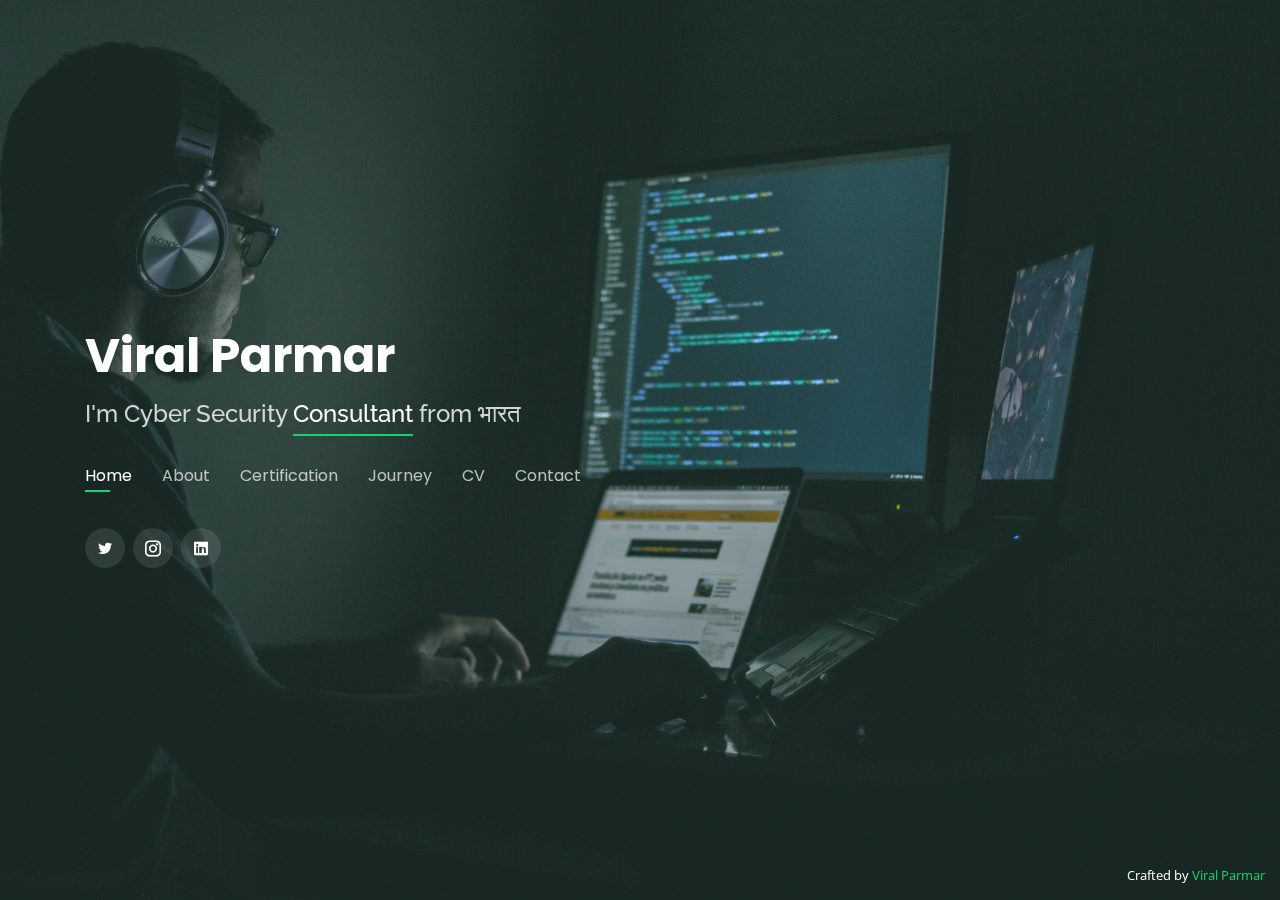
==== index.html @ dac3fad9 "added free services" ====
<!DOCTYPE html>
<html lang="en">

<head>
  <meta charset="utf-8">
  <meta content="width=device-width, initial-scale=1.0" name="viewport">

  <title>Viral Parmar</title>
  <meta content="Viral Parmar Cyber Security Geek" name="description">
  <meta content="ViralParmar" name="keywords">
  <link
    href="https://fonts.googleapis.com/css?family=Open+Sans:300,300i,400,400i,600,600i,700,700i|Raleway:300,300i,400,400i,500,500i,600,600i,700,700i|Poppins:300,300i,400,400i,500,500i,600,600i,700,700i"
    rel="stylesheet">
  <link href="assets/vendor/bootstrap/css/bootstrap.min.css" rel="stylesheet">
  <link href="assets/vendor/icofont/icofont.min.css" rel="stylesheet">
  <link href="assets/vendor/remixicon/remixicon.css" rel="stylesheet">
  <link href="assets/vendor/owl.carousel/assets/owl.carousel.min.css" rel="stylesheet">
  <link href="assets/vendor/boxicons/css/boxicons.min.css" rel="stylesheet">
  <link href="assets/vendor/venobox/venobox.css" rel="stylesheet">
  <link href="assets/css/style.css" rel="stylesheet">

  <!-- =======================================================
  * Template Name: Personal - v2.5.1
  * Template URL: https://bootstrapmade.com/personal-free-resume-bootstrap-template/
  * Author: BootstrapMade.com
  * License: https://bootstrapmade.com/license/
  ======================================================== -->
</head>

<body>

  <!-- ======= Header ======= -->
  <header id="header" class="header-tops">
    <div class="container">

      <h1><a href="index.html">Viral Parmar</a></h1>
      <h2>I'm Cyber Security <span>Consultant</span> from भारत</h2>

      <nav class="nav-menu d-none d-lg-block">
        <ul>
          <li class="active"><a href="#header">Home</a></li>
          <li><a href="#about">About</a></li>
          <li><a href="#cert">Certification</a></li>
          <li><a href="#journey">Journey</a></li>
          <!-- <li><a href="#services">Services</a></li> -->
          <li><a href="https://drive.google.com/file/d/1_HeqAyna2Y3Qlxx91jccvBbydi3Oq5Sw/view?usp=drivesdk" target="_blank">CV</a></li>
          <li><a href="#contact">Contact</a></li>
        </ul>
      </nav><!-- .nav-menu -->

      <div class="social-links">
        <a href="https://twitter.com/vral_parmar" target="_blank" class="twitter"><i class="icofont-twitter"></i></a>
        <a href="https://instagram.com/vral_parmar" target="_blank" class="instagram"><i
            class="icofont-instagram"></i></a>
        <a href="https://www.linkedin.com/in/vral-parmar/" target="_blank" class="linkedin"><i
            class="icofont-linkedin"></i></a>
      </div>

    </div>
  </header><!-- End Header -->

  <!-- ======= About Section ======= -->
  <section id="about" class="about">

    <!-- ======= About Me ======= -->
    <div class="about-me container">

      <div class="section-title">
        <h2>About</h2>
        <p>Learn more about me</p>
      </div>

      <div class="row">
        <div class="col-lg-4" data-aos="fade-right">
          <img src="img/Viral.jpeg" class="img-fluid" alt="Viral Parmar">
        </div>
        <div class="col-lg-8 pt-4 pt-lg-0 content" data-aos="fade-left">
          <h3>Cyber Security Consultant</h3>
          <p class="font-italic">
            Highly motivated CEH professional with 3+ years of experience, exceeding expectations by slashing vulnerabilities by 99% across 10,000+ systems. Deliver high-quality security assessments and actionable recommendations, boasting a 90% success rate in improving system security and efficiency. This relentless pursuit of knowledge extends to bug hunting and security research, where I contribute to a safer digital landscape by uncovering previously unknown weaknesses.
          </p>
          <div class="row">
            <div class="col-lg-6">
              <ul>
                <li><i class="icofont-rounded-right"></i> <strong>City:</strong> Bhavnagar, Gujarat, India</li>
                <li><i class="icofont-rounded-right"></i> <strong>Blog:</strong> <a href="https://Logimp.wordpress.com">LogIMP</a></li>
              </ul>
            </div>
            <div class="col-lg-6">
              <ul>
                <li><i class="icofont-rounded-right"></i> <strong>Degree:</strong> BTech - CSE with Specialized in CyberSecurity</li>
                <li><i class="icofont-rounded-right"></i> <strong>Email:</strong> <a href="mailto:parmarviral93@gmail.com">Parmarviral93@gmail.com</a></li>
              </ul>
            </div>
          </div>
          <p>
           Honed skills through participation in Capture the Flag (CTF) competitions, achieving top 1% ranking on TryHackMe and HackerRank on HackTheBox, demonstrating advanced penetration testing capabilities.
          </p>
        </div>
      </div>

    </div><!-- End About Me -->

    <!-- ======= Skills  ======= -->
    <div class="skills container">

      <div class="section-title">
        <h2>Skills</h2>
      </div>

      <div class="row skills-content">

        <div class="col-lg-6">

          <div class="progress">
            <span class="skill">Vulnerability Assessment<i class="val">100%</i></span>
            <div class="progress-bar-wrap">
              <div class="progress-bar" role="progressbar" aria-valuenow="100" aria-valuemin="0" aria-valuemax="100">
              </div>
            </div>
          </div>

          <div class="progress">
            <span class="skill">Penetration Testing <i class="val">90%</i></span>
            <div class="progress-bar-wrap">
              <div class="progress-bar" role="progressbar" aria-valuenow="90" aria-valuemin="0" aria-valuemax="100">
              </div>
            </div>
          </div>

          <div class="progress">
            <span class="skill">Application security testing <i class="val">75%</i></span>
            <div class="progress-bar-wrap">
              <div class="progress-bar" role="progressbar" aria-valuenow="75" aria-valuemin="0" aria-valuemax="100">
              </div>
            </div>
          </div>

          <div class="progress">
            <span class="skill">Cloud/Server Configuration audit <i class="val">45%</i></span>
            <div class="progress-bar-wrap">
              <div class="progress-bar" role="progressbar" aria-valuenow="45" aria-valuemin="0" aria-valuemax="100">
              </div>
            </div>
          </div>

        </div>

        <div class="col-lg-6">

          <div class="progress">
            <span class="skill">Linux and Shell <i class="val">80%</i></span>
            <div class="progress-bar-wrap">
              <div class="progress-bar" role="progressbar" aria-valuenow="80" aria-valuemin="0" aria-valuemax="100">
              </div>
            </div>
          </div>

          <div class="progress">
            <span class="skill">Risk Assessment <i class="val">90%</i></span>
            <div class="progress-bar-wrap">
              <div class="progress-bar" role="progressbar" aria-valuenow="90" aria-valuemin="0" aria-valuemax="100">
              </div>
            </div>
          </div>

          <div class="progress">
            <span class="skill">Network Penetration testing <i class="val">88%</i></span>
            <div class="progress-bar-wrap">
              <div class="progress-bar" role="progressbar" aria-valuenow="88" aria-valuemin="0" aria-valuemax="100">
              </div>
            </div>
          </div>

          <div class="progress">
            <span class="skill">Red Team Engagement <i class="val">60%</i></span>
            <div class="progress-bar-wrap">
              <div class="progress-bar" role="progressbar" aria-valuenow="60" aria-valuemin="0" aria-valuemax="100">
              </div>
            </div>
          </div>

        </div>

      </div>

    </div><!-- End Skills -->

    <!-- ======= Interests ======= -->
    <div class="interests container">

      <div class="section-title">
        <h2>Interests</h2>
      </div>

      <div class="row">
        <div class="col-lg-3 col-md-4">
          <div class="icon-box">
            <i class="ri-store-line" style="color: #ffbb2c;"></i>
            <h3>Threat Landscape</h3>
          </div>
        </div>
        <div class="col-lg-3 col-md-4 mt-4 mt-md-0">
          <div class="icon-box">
            <i class="ri-bar-chart-box-line" style="color: #5578ff;"></i>
            <h3>Linux and Shell</h3>
          </div>
        </div>
        <div class="col-lg-3 col-md-4 mt-4 mt-md-0">
          <div class="icon-box">
            <i class="ri-calendar-todo-line" style="color: #e80368;"></i>
            <h3>CTF</h3>
          </div>
        </div>
        <div class="col-lg-3 col-md-4 mt-4 mt-lg-0">
          <div class="icon-box">
            <i class="ri-paint-brush-line" style="color: #e361ff;"></i>
            <h3>Red Teaming</h3>
          </div>
        </div>
        <div class="col-lg-3 col-md-4 mt-4">
          <div class="icon-box">
            <i class="ri-database-2-line" style="color: #47aeff;"></i>
            <h3>Offensive Security</h3>
          </div>
        </div>
        <div class="col-lg-3 col-md-4 mt-4">
          <div class="icon-box">
            <i class="ri-gradienter-line" style="color: #ffa76e;"></i>
            <h3>Ethical Hacking</h3>
          </div>
        </div>
        <div class="col-lg-3 col-md-4 mt-4">
          <div class="icon-box">
            <i class="ri-file-list-3-line" style="color: #11dbcf;"></i>
            <h3>Hardening Audits</h3>
          </div>
        </div>
        <div class="col-lg-3 col-md-4 mt-4">
          <div class="icon-box">
            <i class="ri-price-tag-2-line" style="color: #4233ff;"></i>
            <h3>OSINT</h3>
          </div>
        </div>
        <div class="col-lg-3 col-md-4 mt-4">
          <div class="icon-box">
            <i class="ri-anchor-line" style="color: #b2904f;"></i>
            <h3>Social Engineering Assessment</h3>
          </div>
        </div>
        <div class="col-lg-3 col-md-4 mt-4">
          <div class="icon-box">
            <i class="ri-disc-line" style="color: #b20969;"></i>
            <h3>Exploitation</h3>
          </div>
        </div>
        <div class="col-lg-3 col-md-4 mt-4">
          <div class="icon-box">
            <i class="ri-base-station-line" style="color: #ff5828;"></i>
            <h3>Programming Languages</h3>
          </div>
        </div>
        <div class="col-lg-3 col-md-4 mt-4">
          <div class="icon-box">
            <i class="ri-fingerprint-line" style="color: #29cc61;"></i>
            <h3>Network Footprinting</h3>
          </div>
        </div>
      </div>

    </div>

  </section><!-- End About Section -->

  <!-- ======= Resume Section ======= -->
  <section id="journey" class="resume">
    <div class="container">

      <div class="section-title">
        <h2>My Journey</h2>
        <p>Check My Journey</p>
      </div>

      <div class="row">
        <div class="col-lg-6">
          <h3 class="resume-title">Education</h3>
          <div class="resume-item">
            <h4>BTech - CSE with Specialized in CyberSecurity</h4>
            <h5>2018 - 2021</h5>
            <p><em>Rashtriya Raksha University, Gujarat, IN</em></p>
            <p>My academic background is firmly rooted in cybersecurity, with a focus on information security, vulnerability assessment, and penetration testing (VAPT).  Through coursework and four major projects, I've gained a comprehensive understanding of cybersecurity principles and practical skills in identifying and exploiting vulnerabilities.</p>
          </div>
          <div class="resume-item">
            <h4>Diploma in Computer Engineering</h4>
            <h5>2015 - 2018</h5>
            <p><em>Gujarat Technological University, Gujarat, IN</em></p>
            <p>Focused on programming, computer fundamentals, networking, internet concepts, and completed two major projects.</p>
          </div>
          <h3 class="resume-title">Projects</h3>
          <div class="resume-item">
            <h4>Ekansh</h4>
            <p><em>Self interest Report generation tool</em></p>
            <p>Increased reporting efficiency by developing a Flask-based automation tool that generates security reports from Nessus raw data. This tool streamlined data analysis (cleaning, transformation) and report generation, resulting in 95% faster delivery of high quality security reports</p>
          </div>
          <div class="resume-item">
            <h4>Banner Grabbing tools For Recon</h4>
            <p><em>Self Interest Script</em></p>
            <p>A simple Python script that scans a host and retrieves the system's banner. This script performs a network scan to identify the host and then displays relevant information about the system, such as the operating system and version details, by capturing the banner data.</p>
          </div>
          <div class="resume-item">
            <h4>E-Netra</h4>
            <p><em>Hackthon Project</em></p>
            <p>Developed an intelligent device for blind individuals, leveraging AI and ML technologies to assist with navigation. This project aims to enhance mobility and independence for the visually impaired by providing real-time guidance and obstacle detection.</p>
          </div>
          <div class="resume-item">
            <h4>Twitter Bot</h4>
            <p><em>Self interest Script</em></p>
            <p>Developed a Twitter bot to automate hashtag monitoring, resulting in improved 95% social media intelligence gathering for STF WB. This bot effectively tracks and identifies relevant tweets based on pre-defined hashtags.</p>
          </div>
          <div class="resume-item">
            <h4>NS-Lookup Script</h4>
            <p><em>Self Interest Script</em></p>
            <p>Developed a Python script capable of querying 10,000 domains to perform NS-Lookup, efficiently retrieving and processing DNS records for each domain..</p>
          </div>
          <div class="resume-item">
            <h4>Attendance System</h4>
            <p><em>Subject Assignment</em></p>
            <p>Developed an interactive attendance system for a university, enhancing the efficiency of tracking and managing student attendance through user-friendly interfaces and automated processes. This system streamlines the attendance process, providing real-time data and comprehensive reporting capabilities.</p>
          </div>
          <div class="resume-item">
            <h4>ERP System</h4>
            <p><em>Freelancing Project</em></p>
            <p>Developed an interactive ERP system for Rashtriya Raksha University, featuring a comprehensive suite of functionalities including an attendance system, academic management system, and exam management system.</p>
          </div>
          <div class="resume-item">
            <h4>Audio Recognition Using Flask</h4>
            <p><em>Self Interest Project</em></p>
            <p>Built a web app using Flask for audio-to-text and text-to-speech conversion.</p>
          </div>
          <div class="resume-item">
            <h4>Blink</h4>
            <p><em>Diploma Engineering Academic Project</em></p>
            <p>A user-engaging web application featuring an interactive question and answer platform. This application allows users to participate actively by answering various questions, fostering an engaging and dynamic user experience.</p>
          </div>
          <div class="resume-item">
            <h4>ViraLHezard</h4>
            <p><em>Self Interest Project</em></p>
            <p>A basic Android application for my blog reader, enabling users to access my content conveniently on their mobile devices.</p>
          </div>
          <div class="resume-item">
            <h4>HireTruck</h4>
            <p><em>Hackathon Project</em></p>
            <p>We developed a basic web application aimed at addressing logistical challenges by facilitating tasks such as finding trucks and labor while fostering healthy competition to ensure fair pricing.</p>
          </div>
          <div class="resume-item">
            <h4>Miss Universe</h4>
            <p><em>Team Project</em></p>
            <p>Designed and developed a stunning web application for a local group competition, showcasing creativity and functionality to create an appealing online platform..</p>
          </div>
        </div>
        <div class="col-lg-6">
          <h3 class="resume-title">Professional Experience</h3>
          <div class="resume-item">
            <h4>CyberSecurity Execuive</h4>
            <h5>Jul 2021 - Present</h5>
            <p><em>TCG Digital Solutions, Kolkata, WB, IN </em></p>
            <p>
              <ul>
                <li>Led VAPT engagements for BFSI & petrochemical clients, ensuring their security posture through vulnerability assessments and penetration testing.</li>
                <li>Utilized one-liners to solve complex challenges during VAPT engagements, maximizing testing effectiveness.</li>
                <li>Increased security posture by identifying and exploiting vulnerabilities during internal/external penetration testing.</li>
                <li>Demonstrated commitment to cybersecurity by participating in Cert-In Assessments (PST).</li>
                <li>Led red team engagements, resulting in a 90% improvement in the organization's overall security posture.</li>
                <li>Conducted server and cloud configuration audits using CIS Benchmarks, identifying securitygaps and reduction in security risks.</li>
                <li>Mitigated Social Engineering Threats for Leading BFSI and Petrochemical Clients.</li>
                <li>Developed custom scripts for penetration testing and red teaming, streamlining complex tasks and improving testing efficiency.</li>
                <li>Contributed to the cybersecurity community by authoring 20+ technical blog posts on LinkedIn, Medium, and Word Press, reaching a broad audience and sharing valuable insights on security best practices.</li>
              </ul>
            </p>
          </div>
          <div class="resume-item">
            <h4>Cybersecurity - Intern</h4>
            <h5>Jan 2021 - Jun 2021</h5>
            <p><em>TCG Digital Solutions, Kolkata, WB, IN</em></p>
            <p>
              <ul>
                <li>Demonstrated exceptional cybersecurity skills through consistent participation in capture the Flag (CTF) competitions. Achieved top 1% ranking on TryHackMe and achieved Hacker rank on HackTheBox, showcasing proficiency in identifying and exploiting vulnerabilities.</li>
                <li>Safeguarded critical public infrastructure through comprehensive vulnerability assessments.</li>
                <li>Executed penetration testing engagements on diverse web applications, identifying and mitigating vulnerabilities.</li>
                <li>Leveraged Social Engineering Simulations to Strengthen Security Posture for Banks.</li>
                <li>Conducted red teaming engagements on bank networks, uncovering critical security gaps for proactive remediation.</li>
                <li>Developed business acumen through ongoing learning and industry engagement.</li>
                <li>Performed in-depth firewall configuration audits, ensuring optimal security posture.</li>
                <li>Utilized network analysis to troubleshoot network issues and enhance overall network security.</li>
              </ul>
            </p>
          </div>
          <h3 class="resume-title">My Works</h3>
          <div class="resume-item">
            <h4>Python Programming</h4>
            <ul>
              <li><a href="https://github.com/vral-parmar/gradient-print-cmd-using-python" target="_blank">Gradient
                  Print using CMD</a></li>
              <li><a href="https://github.com/vral-parmar/Basic-Python-Programming" target="_blank">Python Programming
                  Practical/Assignment</a></li>
              <li><a href="https://github.com/vral-parmar/ASCII-Text-Generator" target="_blank">ASCII - Text
                  generator</a></li>
                <li><a href="https://github.com/vral-parmar/TwitterBot" target="_blank">Twitter Bot</a></li>
            </ul>
          </div>
          <div class="resume-item">
            <h4>Java Programming</h4>
            <ul>
              <li><a href="https://github.com/vral-parmar/Java_Programming_Example" target="_blank">Java
                  Assignment/Practicals for Academics.</a></li>
            </ul>
          </div>
          <div class="resume-item">
            <h4>Web Based</h4>
            <ul>
              <li><a href="https://github.com/vral-parmar/Gradiant_Background" target="_blank">Gradient Background</a>
              </li>
              <li><a href="https://github.com/vral-parmar/QRCode_Generator" target="_blank">QR code Generator</a></li>
              <li><a href="https://github.com/vral-parmar/OpenWeatherUsingFlask" target="_blank">OpenWeather using
                  Flask</a></li>
              <li><a href="https://github.com/vral-parmar/Miss_Universe" target="_blank">Miss Universe</a></li>
              <li><a href="https://github.com/vral-parmar/Covid-19-Visual-Analysis" target="_blank">Covid-19 Visual
                  Analysis</a></li>
              <li><a href="https://github.com/vral-parmar/Audio-Rcognition-using-Flask" target="_blank">Audio
                  Recognition using Flask</a></li>
              <li><a href="https://github.com/vral-parmar/Dynamic-Clock-Using-JQuery" target="_blank">Dynamic Clock
                  using JQuery</a></li>
              <li><a href="https://github.com/vral-parmar/PHP-CAPTCHA" target="_blank">CAPTCHA Generation using php</a>
              </li>
              <li><a href="https://github.com/vral-parmar/Library-Management-System" target="_blank">Library Management
                  System</a></li>
              <li><a href="https://github.com/vral-parmar/password-generator" target="_blank">Secure Password Generator
                  in 5 languages</a></li>
              <li><a href="https://github.com/vral-parmar/CORS-POC-Generator" target="_blank">CORS POC Genrator</a></li>
            </ul>
          </div>
          <div class="resume-item">
            <h4>Shell Programming</h4>
            <ul>
              <li><a href="https://github.com/vral-parmar/Wireless-Information-Grabber-of-card" target="_blank">Wireless
                  Card Information Grabber - Linux</a></li>
            </ul>
          </div>
          <div class="resume-item">
            <h4>Data Mining</h4>
            <ul>
              <li><a href="https://github.com/vral-parmar/Data-Mining-Data-Sets-CSV" target="_blank">Data Mining
                  Datasets - CSV</a></li>
            </ul>
          </div>
          <div class="resume-item">
            <h4>Live Applications</h4>
            <p><ul>
              <li><a href="https://twitter.com/TaelynCorb" target="_blank">Twitter BOT Account</a></li>
              <li><a href="https://vral-parmar.github.io/CORS-POC-Generator/" target="_blank">CORS POC Generator</a></li>
              <li><a href="https://vral-parmar.github.io/Gradiant_Background/" target="_blank">Gradient Background</a></li>
              <li><a href="https://vral-parmar.github.io/QRCode_Generator/" target="_blank">QR Code Generator</a></li>
              <li><a href="https://vral-parmar.github.io/Dynamic-Clock-Using-JQuery/" target="_blank">Dynamic Clock using JQuery</a></li>
              <li><a href="https://vral-parmar.github.io/Miss_Universe/" target="_blank">Miss Universe Portal</a></li>
            </ul></p>
          </div>
        </div>
      </div>

    </div>
  </section><!-- End Resume Section -->

  <!-- ======= Services Section ======= -->
  <!-- <section id="services" class="services">
    <div class="container">

      <div class="section-title">
        <h2>Services</h2>
        <p>My Services</p>
      </div>

      <div class="row">
        <div class="col-lg-4 col-md-6 d-flex align-items-stretch">
          <div class="icon-box">
            <div class="icon"><i class="bx bxl-dribbble"></i></div>
            <h4><a href="">Vulnerability Assessment and Penetration Testing</a></h4>
            <p>Passionate about VAPT? Let me help you strengthen your security posture. My Attack Surface Reports provide detailed insights to mitigate critical vulnerabilities.</p>
          </div>
        </div>

        <div class="col-lg-4 col-md-6 d-flex align-items-stretch mt-4 mt-md-0">
          <div class="icon-box">
            <div class="icon"><i class="bx bx-file"></i></div>
            <h4><a href="">Application security Testing</a></h4>
            <p>Uncover Hidden Vulnerabilities in Your Web & Android Applications</p>
          </div>
        </div>

        <div class="col-lg-4 col-md-6 d-flex align-items-stretch mt-4 mt-lg-0">
          <div class="icon-box">
            <div class="icon"><i class="bx bx-tachometer"></i></div>
            <h4><a href="">Offensive Security</a></h4>
            <p>Love to play with Security, finding loopholes Report/Exploit them Ethically Using a Framework like Red
              Teaming, Social Engineering and Attack Surface Reduction</p>
          </div>
        </div>
      </div>
    </div>
  </section> -->
  <!-- End Services Section -->

  <!-- ======= Portfolio Section ======= -->
  <section id="cert" class="portfolio">
    <div class="container">

      <div class="section-title">
        <h2>Certifications & Badges</h2>
        <p>My Certifications and Badges</p>
        <small>Visit my LinkedIn profile for Latest Certifications</small>
      </div>

      <div class="row">
        <div class="col-lg-12 d-flex justify-content-center">
          <ul id="portfolio-flters">
            <li data-filter="*" class="filter-active">All</li>
            <li data-filter=".filter-app">Certificate</li>
            <li data-filter=".filter-card">Badge</li>
            <!-- <li data-filter=".filter-web">Web</li> -->
          </ul>
        </div>
      </div>

      <div class="row portfolio-container">

        <div class="col-lg-4 col-md-6 portfolio-item filter-app">
          <div class="portfolio-wrap">
            <img src="img/Cert/IBM.png" class="img-fluid" alt="">
            <div class="portfolio-info">
              <h4>IBM Cyber Security Professional</h4>
              <p>Cyber Security Specialization</p>
              <div class="portfolio-links">
                <a href="img/Cert/IBM.png" data-gall="portfolioGallery" class="venobox"
                  title="IBM Cyber Security Analyst"><i class="bx bx-plus"></i></a>
                <a href="https://coursera.org/share/590d8b10e7d37770b7446a7c7b736dbe" target="_blank"><i
                    class="bx bx-link"></i></a>
              </div>
            </div>
          </div>
        </div>

        <div class="col-lg-4 col-md-6 portfolio-item filter-app">
          <div class="portfolio-wrap">
            <img src="img/Cert/Specialization 2.png" class="img-fluid" alt="">
            <div class="portfolio-info">
              <h4>Introduction to CyberSecurity</h4>
              <p>Cyber Security Specialization</p>
              <div class="portfolio-links">
                <a href="img/Cert/Specialization 2.png" data-gall="portfolioGallery" class="venobox"
                  title="Cyber Security Specialization from Tandon School of Engineering NewYork"><i
                    class="bx bx-plus"></i></a>
                <a href="https://coursera.org/share/5510d46a2eb6a6e99c30c5f24905204a" target="_blank"><i
                    class="bx bx-link"></i></a>
              </div>
            </div>
          </div>
        </div>

        <div class="col-lg-4 col-md-6 portfolio-item filter-app">
          <div class="portfolio-wrap">
            <img src="img/Cert/ISC.png" class="img-fluid" alt="">
            <div class="portfolio-info">
              <h4>ICS Cyber Security Threat</h4>
              <p>US Department of Homeland Security</p>
              <div class="portfolio-links">
                <a href="img/Cert/ISC.png" data-gall="portfolioGallery" class="venobox"
                  title="Cyber Security as Industrial Control System"><i class="bx bx-plus"></i></a>
                <a href="https://drive.google.com/file/d/1I5fRvrUEg-tRC3nE1JjeSrTcSqXTjNqC/view" target="_blank"><i
                    class="bx bx-link"></i></a>
              </div>
            </div>
          </div>
        </div>

        <div class="col-lg-4 col-md-6 portfolio-item filter-app">
          <div class="portfolio-wrap">
            <img src="img/Cert/ICSI.png" class="img-fluid" alt="">
            <div class="portfolio-info">
              <h4>ISCI - Cyber Security Essentials</h4>
              <p>International CyberSecurity Institute</p>
              <div class="portfolio-links">
                <a href="img/Cert/ICSI.png" data-gall="portfolioGallery" class="venobox"
                  title="ISCI - International CyberSecurity Institute"><i class="bx bx-plus"></i></a>
                <a href="https://www.icsi.co.uk/certificates/luyvexgdus" target="_blank"><i class="bx bx-link"></i></a>
              </div>
            </div>
          </div>
        </div>

        <div class="col-lg-4 col-md-6 portfolio-item filter-app">
          <div class="portfolio-wrap">
            <img src="img/Cert/ICSI cnss.png" class="img-fluid" alt="">
            <div class="portfolio-info">
              <h4>CNSS - Certified Network Security Specialist</h4>
              <p>International CyberSecurity Institute</p>
              <div class="portfolio-links">
                <a href="img/Cert/ICSI cnss.png" data-gall="portfolioGallery" class="venobox"
                  title="International CyberSecurity Institute"><i class="bx bx-plus"></i></a>
                <a href="https://www.credential.net/4cdaf6c3-f7b9-44ee-a3fb-bfb8f13e4515" target="_blank"><i
                    class="bx bx-link"></i></a>
              </div>
            </div>
          </div>
        </div>

        <div class="col-lg-4 col-md-6 portfolio-item filter-app">
          <div class="portfolio-wrap">
            <img src="img/Cert/CISA.png" class="img-fluid" alt="">
            <div class="portfolio-info">
              <h4>Indistrial Control System - ICS</h4>
              <p>US - Department of Homeland Security</p>
              <div class="portfolio-links">
                <a href="img/Cert/CISA.png" data-gall="portfolioGallery" class="venobox"
                  title="CISA - ICS - Infrastructure Security"><i class="bx bx-plus"></i></a>
                <a href="https://drive.google.com/file/d/14WOYrKGcg4hTqfbjhwWITZ-b-K__Kf3W/view" target="_blank"><i
                    class="bx bx-link"></i></a>
              </div>
            </div>
          </div>
        </div>

        <div class="col-lg-4 col-md-6 portfolio-item filter-app">
          <div class="portfolio-wrap">
            <img src="img/Cert/Atopsy.png" class="img-fluid" alt="">
            <div class="portfolio-info">
              <h4>Atopsy training </h4>
              <p>Atopsy training from Basis technology</p>
              <div class="portfolio-links">
                <a href="img/Cert/Atopsy.png" data-gall="portfolioGallery" class="venobox" title="Atopsy Training"><i
                    class="bx bx-plus"></i></a>
                <a href="https://www.credential.net/cd05a7d6-af8e-4cae-98bd-9ac1c1f893e6-key=35fbfabd8e2dfc1dac722bf737c8f8e84a96bf22d0210cf823aa5bbedaa9a95e#gs.et80q1"
                  target="_blank"><i class="bx bx-link"></i></a>
              </div>
            </div>
          </div>
        </div>

        <div class="col-lg-4 col-md-6 portfolio-item filter-app">
          <div class="portfolio-wrap">
            <img src="img/Cert/Redteamnation.png" class="img-fluid" alt="">
            <div class="portfolio-info">
              <h4>Redteaming</h4>
              <p>the Red team BluePrint</p>
              <div class="portfolio-links">
                <a href="img/Cert/Redteamnation.png" data-gall="portfolioGallery" class="venobox"
                  title="Red Team Excercise"><i class="bx bx-plus"></i></a>
                <a href="https://www.udemy.com/certificate/UC-ee98b30d-7b01-4a2f-b4c9-3e5f5fad798e/" target="_blank"><i
                    class="bx bx-link"></i></a>
              </div>
            </div>
          </div>
        </div>

        <div class="col-lg-4 col-md-6 portfolio-item filter-app">
          <div class="portfolio-wrap">
            <img src="img/Cert/Advance Pentest.png" class="img-fluid" alt="">
            <div class="portfolio-info">
              <h4>Advance Pentesting</h4>
              <p>Advance Pentesting from cybrary</p>
              <div class="portfolio-links">
                <a href="img/Cert/Advance Pentest.png" data-gall="portfolioGallery" class="venobox"
                  title="Advance Pentesting"><i class="bx bx-plus"></i></a>
                <a href="https://app.cybrary.it/courses/api/certificate/CC-0eca6869-52b0-4c2d-ab42-102e460c3c9d/view"
                  target="_blank"><i class="bx bx-link"></i></a>
              </div>
            </div>
          </div>
        </div>

        <div class="col-lg-4 col-md-6 portfolio-item filter-app">
          <div class="portfolio-wrap">
            <img src="img/Cert/Cisco 1.png" class="img-fluid" alt="">
            <div class="portfolio-info">
              <h4>Introduction to Cyber Security</h4>
              <p>Cyber Security Certification from CISCO</p>
              <div class="portfolio-links">
                <a href="img/Cert/Cisco 1.png" data-gall="portfolioGallery" class="venobox"
                  title="Cisco Certification"><i class="bx bx-plus"></i></a>
                <a href="https://i.ibb.co/WGQKMs0/image.png" target="_blank"><i class="bx bx-link"></i></a>
              </div>
            </div>
          </div>
        </div>

        <div class="col-lg-4 col-md-6 portfolio-item filter-app">
          <div class="portfolio-wrap">
            <img src="img/Cert/Whitehat ahcker.png" class="img-fluid" alt="">
            <div class="portfolio-info">
              <h4>WhiteHat Hacker and Pen Tester</h4>
              <p>Whitehat Hacking and Pen Testing</p>
              <div class="portfolio-links">
                <a href="img/Cert/Whitehat ahcker.png" data-gall="portfolioGallery" class="venobox"
                  title="Eduonix certification"><i class="bx bx-plus"></i></a>
                <a href="https://www.eduonix.com/certificate/148755127b" target="_blank"><i class="bx bx-link"></i></a>
              </div>
            </div>
          </div>
        </div>

        <div class="col-lg-4 col-md-6 portfolio-item filter-app">
          <div class="portfolio-wrap">
            <img src="img/Cert/It and Cyber Security.png" class="img-fluid" alt="">
            <div class="portfolio-info">
              <h4>Introduction to IT & Cyber Security</h4>
              <p>Cybrary</p>
              <div class="portfolio-links">
                <a href="img/Cert/It and Cyber Security.png" data-gall="portfolioGallery" class="venobox"
                  title="IT and Cyber Security"><i class="bx bx-plus"></i></a>
                <a href="https://app.cybrary.it/courses/api/certificate/CC-c31e0a9e-a69f-47da-ac1f-ade78bf390f9/view"
                  target="_blank"><i class="bx bx-link"></i></a>
              </div>
            </div>
          </div>
        </div>

        <div class="col-lg-4 col-md-6 portfolio-item filter-app">
          <div class="portfolio-wrap">
            <img src="img/Cert/Network Security Fundamentals.png" class="img-fluid" alt="">
            <div class="portfolio-info">
              <h4>Network Security Fundamental</h4>
              <p>from Cybrary</p>
              <div class="portfolio-links">
                <a href="img/Cert/Network Security Fundamentals.png" data-gall="portfolioGallery" class="venobox"
                  title="Network Security Fundamental"><i class="bx bx-plus"></i></a>
                <a href="https://app.cybrary.it/courses/api/certificate/CC-e2f61f07-eeab-4961-95d7-c36ce4f1db2e/view"
                  target="_blank"><i class="bx bx-link"></i></a>
              </div>
            </div>
          </div>
        </div>

        <div class="col-lg-4 col-md-6 portfolio-item filter-app">
          <div class="portfolio-wrap">
            <img src="img/Cert/NetworkSecuiryt.png" class="img-fluid" alt="">
            <div class="portfolio-info">
              <h4>Network Security</h4>
              <p>from Cybrary</p>
              <div class="portfolio-links">
                <a href="img/Cert/NetworkSecuiryt.png" data-gall="portfolioGallery" class="venobox"
                  title="Network Security"><i class="bx bx-plus"></i></a>
                <a href="https://app.cybrary.it/courses/api/certificate/CC-e4026b6e-6706-420b-8b0f-0773a42bcd6d/view"
                  target="_blank"><i class="bx bx-link"></i></a>
              </div>
            </div>
          </div>
        </div>

        <div class="col-lg-4 col-md-6 portfolio-item filter-app">
          <div class="portfolio-wrap">
            <img src="img/Cert/Startup india.png" class="img-fluid" alt="">
            <div class="portfolio-info">
              <h4>Startup India Learning Program</h4>
              <p>from UPGRAD</p>
              <div class="portfolio-links">
                <a href="img/Cert/Startup india.png" data-gall="portfolioGallery" class="venobox"
                  title="Startup India Certification"><i class="bx bx-plus"></i></a>
                <a href="https://www.credential.net/e2c03024-ca73-4843-9a9a-acacc1d26090" target="_blank"><i
                    class="bx bx-link"></i></a>
              </div>
            </div>
          </div>
        </div>

        <div class="col-lg-4 col-md-6 portfolio-item filter-app">
          <div class="portfolio-wrap">
            <img src="img/Cert/Career.png" class="img-fluid" alt="">
            <div class="portfolio-info">
              <h4>Knockdown LockDown</h4>
              <p>from UPGRAD</p>
              <div class="portfolio-links">
                <a href="img/Cert/Career.png" data-gall="portfolioGallery" class="venobox"
                  title="UPGRAD Certification"><i class="bx bx-plus"></i></a>
                <a href="https://drive.google.com/file/d/1H5UreBBZCdCAVsMt7iY-4cvea6er9cVQ/view" target="_blank"><i
                    class="bx bx-link"></i></a>
              </div>
            </div>
          </div>
        </div>

        <div class="col-lg-4 col-md-6 portfolio-item filter-app">
          <div class="portfolio-wrap">
            <img src="img/Cert/Anonymity.png" class="img-fluid" alt="">
            <div class="portfolio-info">
              <h4>JOURNEY TO THE ANONYMITY ON THE INTERNET</h4>
              <p>from Eh-Academy</p>
              <div class="portfolio-links">
                <a href="img/Cert/Anonymity.png" data-gall="portfolioGallery" class="venobox" title="EH Academy"><i
                    class="bx bx-plus"></i></a>
                <a href="https://certificate.ehacking.net/certificate/eh-15983/" target="_blank"><i
                    class="bx bx-link"></i></a>
              </div>
            </div>
          </div>
        </div>

        <div class="col-lg-4 col-md-6 portfolio-item filter-app">
          <div class="portfolio-wrap">
            <img src="img/Cert/Cyber ANZ.png" class="img-fluid" alt="">
            <div class="portfolio-info">
              <h4>Cyber@ANZ Program</h4>
              <p>From Forage</p>
              <div class="portfolio-links">
                <a href="img/Cert/Cyber ANZ.png" data-gall="portfolioGallery" class="venobox"
                  title="Virtual Internship"><i class="bx bx-plus"></i></a>
                <a href="https://insidesherpa.s3.amazonaws.com/completion-certificates/ANZ/Hf4QMESoFeQwXPsiH_ANZ_Toi7kF2DfgKbsWsDr_completion_certificate.pdf"
                  target="_blank"><i class="bx bx-link"></i></a>
              </div>
            </div>
          </div>
        </div>

      <div class="col-lg-4 col-md-6 portfolio-item filter-card">
          <div class="portfolio-wrap">
            <img src="img/Cert/CEH_2E345519D3F7.png" class="img-fluid" alt="">
            <div class="portfolio-info">
              <h4>Certified Ethical Hacker</h4>
              <p>EC-Council</p>
              <div class="portfolio-links">
                <a href="img/Cert/CEH_2E345519D3F7.png" data-gall="portfolioGallery" class="venobox" title="CEH Badge"><i
                    class="bx bx-plus"></i></a>
                <a href="img/Cert/CEH_2E345519D3F7.png"
                  target="_blank"><i class="bx bx-link"></i></a>
              </div>
            </div>
          </div>
        </div>
        
        <div class="col-lg-4 col-md-6 portfolio-item filter-card">
          <div class="portfolio-wrap">
            <img src="img/Cert/B_IBM .png" class="img-fluid" alt="">
            <div class="portfolio-info">
              <h4>Cyber Security Analyst</h4>
              <p>from IBM</p>
              <div class="portfolio-links">
                <a href="img/Cert/B_IBM .png" data-gall="portfolioGallery" class="venobox" title="IBM Verified Badge"><i
                    class="bx bx-plus"></i></a>
                <a href="https://www.credly.com/badges/b744005c-1581-4363-be5f-03c65716bc77/public_url"
                  target="_blank"><i class="bx bx-link"></i></a>
              </div>
            </div>
          </div>
        </div>

        <div class="col-lg-4 col-md-6 portfolio-item filter-card">
          <div class="portfolio-wrap">
            <img src="img/Cert/B_Cyber Threat Intelligence.png" class="img-fluid" alt="">
            <div class="portfolio-info">
              <h4>Cyber Threat Intelligence</h4>
              <p>from IBM</p>
              <div class="portfolio-links">
                <a href="img/Cert/B_Cyber Threat Intelligence.png" data-gall="portfolioGallery" class="venobox"
                  title="Cyber Threa Intelligence"><i class="bx bx-plus"></i></a>
                <a href="https://www.credly.com/badges/9f3e9653-bee3-4345-94ac-6d9262168e34/public_url"
                  target="_blank"><i class="bx bx-link"></i></a>
              </div>
            </div>
          </div>
        </div>

        <div class="col-lg-4 col-md-6 portfolio-item filter-card">
          <div class="portfolio-wrap">
            <img src="img/Cert/B_Cybersecurity Breach Case Studies.png" class="img-fluid" alt="">
            <div class="portfolio-info">
              <h4>Cybersecurity Breach Case Studies</h4>
              <p>from IBM</p>
              <div class="portfolio-links">
                <a href="img/Cert/B_Cybersecurity Breach Case Studies.png" data-gall="portfolioGallery" class="venobox"
                  title="Cybersecurity Breach Case Studies"><i class="bx bx-plus"></i></a>
                <a href="https://www.credly.com/badges/5768a42d-69bc-4bb2-ace2-462f0087a6c8/public_url"
                  target="_blank"><i class="bx bx-link"></i></a>
              </div>
            </div>
          </div>
        </div>

        <div class="col-lg-4 col-md-6 portfolio-item filter-card">
          <div class="portfolio-wrap">
            <img src="img/Cert/B_Cybersecurity Compliance Framework & System Administration.png" class="img-fluid"
              alt="">
            <div class="portfolio-info">
              <h4>Cybersecurity Compliance Framework & System Administration</h4>
              <p>from IBM</p>
              <div class="portfolio-links">
                <a href="img/Cert/B_Cybersecurity Compliance Framework & System Administration.png"
                  data-gall="portfolioGallery" class="venobox"
                  title="Cybersecurity Compliance Framework & System Administration"><i class="bx bx-plus"></i></a>
                <a href="https://www.credly.com/badges/fb738f8e-dda6-47a9-bd22-1ce15819d61d/public_url"
                  target="_blank"><i class="bx bx-link"></i></a>
              </div>
            </div>
          </div>
        </div>

        <div class="col-lg-4 col-md-6 portfolio-item filter-card">
          <div class="portfolio-wrap">
            <img src="img/Cert/B_Cybersecurity Roles, Processes & Operating System Security.png" class="img-fluid"
              alt="">
            <div class="portfolio-info">
              <h4>Cybersecurity Roles, Processes & Operating System Security</h4>
              <p>from IBM</p>
              <div class="portfolio-links">
                <a href="img/Cert/B_Cybersecurity Roles, Processes & Operating System Security.png"
                  data-gall="portfolioGallery" class="venobox"
                  title="Cybersecurity Roles, Processes & Operating System Security"><i class="bx bx-plus"></i></a>
                <a href="" target="_blank"><i class="bx bx-link"></i></a>
              </div>
            </div>
          </div>
        </div>

        <div class="col-lg-4 col-md-6 portfolio-item filter-card">
          <div class="portfolio-wrap">
            <img src="img/Cert/B_Data Science Foundations - Level 1.png" class="img-fluid" alt="">
            <div class="portfolio-info">
              <h4>Data Science Foundations - Level 1</h4>
              <p>from IBM</p>
              <div class="portfolio-links">
                <a href="img/Cert/B_Data Science Foundations - Level 1.png" data-gall="portfolioGallery" class="venobox"
                  title="Data Science Foundations - Level 1"><i class="bx bx-plus"></i></a>
                <a href="https://www.credly.com/badges/bc5be8d4-4066-4a62-a626-4b45747f8428/public_url"
                  target="_blank"><i class="bx bx-link"></i></a>
              </div>
            </div>
          </div>
        </div>

        <div class="col-lg-4 col-md-6 portfolio-item filter-card">
          <div class="portfolio-wrap">
            <img src="img/Cert/B_Introduction to Cybersecurity Tools & Cyber Attacks.png" class="img-fluid" alt="">
            <div class="portfolio-info">
              <h4>Introduction to Cybersecurity Tools & Cyber Attacks</h4>
              <p>from IBM</p>
              <div class="portfolio-links">
                <a href="img/Cert/B_Introduction to Cybersecurity Tools & Cyber Attacks.png"
                  data-gall="portfolioGallery" class="venobox"
                  title="Introduction to Cybersecurity Tools & Cyber Attacks"><i class="bx bx-plus"></i></a>
                <a href="https://www.credly.com/badges/3b405927-e5c8-4c5f-9059-43c6900ca8df/public_url"
                  target="_blank"><i class="bx bx-link"></i></a>
              </div>
            </div>
          </div>
        </div>

        <div class="col-lg-4 col-md-6 portfolio-item filter-card">
          <div class="portfolio-wrap">
            <img src="img/Cert/B_Introduction to Cybersecurity.png" class="img-fluid" alt="">
            <div class="portfolio-info">
              <h4>Introduction to Cybersecurity</h4>
              <p>from IBM</p>
              <div class="portfolio-links">
                <a href="img/Cert/B_Introduction to Cybersecurity.png" data-gall="portfolioGallery" class="venobox"
                  title="Introduction to Cybersecurity"><i class="bx bx-plus"></i></a>
                <a href="https://www.credly.com/badges/a696c990-8e25-4339-a402-19f1c1de2826/public_url"
                  target="_blank"><i class="bx bx-link"></i></a>
              </div>
            </div>
          </div>
        </div>

        <div class="col-lg-4 col-md-6 portfolio-item filter-card">
          <div class="portfolio-wrap">
            <img src="img/Cert/B_Machine Learning with Python - Level 1.png" class="img-fluid" alt="">
            <div class="portfolio-info">
              <h4>Machine Learning with Python - Level 1</h4>
              <p>from IBM</p>
              <div class="portfolio-links">
                <a href="img/Cert/B_Machine Learning with Python - Level 1.png" data-gall="portfolioGallery"
                  class="venobox" title="Machine Learning with Python - Level 1"><i class="bx bx-plus"></i></a>
                <a href="https://www.credly.com/badges/ac1138db-03c6-43fc-9e6d-1e6dbcc8091f/public_url"
                  target="_blank"><i class="bx bx-link"></i></a>
              </div>
            </div>
          </div>
        </div>

        <div class="col-lg-4 col-md-6 portfolio-item filter-card">
          <div class="portfolio-wrap">
            <img src="img/Cert/B_Network Security & Database Vulnerabilities.png" class="img-fluid" alt="">
            <div class="portfolio-info">
              <h4>Network Security & Database Vulnerabilities</h4>
              <p>from IBM</p>
              <div class="portfolio-links">
                <a href="img/Cert/B_Network Security & Database Vulnerabilities.png" data-gall="portfolioGallery"
                  class="venobox" title="Network Security & Database Vulnerabilities"><i class="bx bx-plus"></i></a>
                <a href="https://www.credly.com/badges/cd61006f-a0d3-4c42-a96e-3bedc98049ef/public_url"
                  target="_blank"><i class="bx bx-link"></i></a>
              </div>
            </div>
          </div>
        </div>

        <div class="col-lg-4 col-md-6 portfolio-item filter-card">
          <div class="portfolio-wrap">
            <img src="img/Cert/B_Penetration Testing, Incident Response and Forensics.png" class="img-fluid" alt="">
            <div class="portfolio-info">
              <h4>Penetration Testing, Incident Response and Forensics</h4>
              <p>from IBM</p>
              <div class="portfolio-links">
                <a href="img/Cert/B_Penetration Testing, Incident Response and Forensics.png"
                  data-gall="portfolioGallery" class="venobox"
                  title="Penetration Testing, Incident Response and Forensics"><i class="bx bx-plus"></i></a>
                <a href="https://www.credly.com/badges/168473b4-695a-45c6-adbf-42661344af2a/public_url"
                  target="_blank"><i class="bx bx-link"></i></a>
              </div>
            </div>
          </div>
        </div>

        <div class="col-lg-4 col-md-6 portfolio-item filter-card">
          <div class="portfolio-wrap">
            <img src="img/Cert/B_Python for Data Science.png" class="img-fluid" alt="">
            <div class="portfolio-info">
              <h4>Python for Data Science</h4>
              <p>from IBM</p>
              <div class="portfolio-links">
                <a href="img/Cert/B_Python for Data Science.png" data-gall="portfolioGallery" class="venobox"
                  title="Python for Data Science"><i class="bx bx-plus"></i></a>
                <a href="https://www.credly.com/badges/31bdbd98-1e83-4851-a3fc-9b88364d663b/public_url"
                  target="_blank"><i class="bx bx-link"></i></a>
              </div>
            </div>
          </div>
        </div>

      </div>

    </div>
  </section><!-- End Portfolio Section -->

  <!-- ======= Contact Section ======= -->
  <section id="contact" class="contact">
    <div class="container">
      <div class="section-title">
        <h2>Contact</h2>
        <p>Contact Me</p>
      </div>
      <div class="row mt-2">
        <div class="col-md-6 d-flex align-items-stretch">
          <div class="info-box">
            <i class="bx bx-map"></i>
            <h3>My Address</h3>
            <p>Bhavnagar, Gujarat, India</p>
          </div>
        </div>
        <div class="col-md-6 mt-4 mt-md-0 d-flex align-items-stretch">
          <div class="info-box">
            <i class="bx bx-share-alt"></i>
            <h3>Social Profiles</h3>
            <div class="social-links">
              <a href="https://www.twitter.com/vral_parmar" class="twitter"><i class="icofont-twitter"></i></a>
              <a href="https://www.instagram.com/vral_parmar" class="instagram"><i class="icofont-instagram"></i></a>
              <a href="https://www.linkedin.com/in/vral-parmar/" class="linkedin"><i class="icofont-linkedin"></i></a>
              <a href="https://www.quora.com/profile/Viral-Parmar-25" class="blogger"><i class="icofont-blogger"></i></a>
            </div>
          </div>
        </div>
        <div class="col mt-4 d-flex align-items-stretch">
          <div class="info-box">
            <i class="bx bx-envelope"></i>
            <div>
            <h3>Email Me to get your organization attack surface report Free</h3>
            <h3>This is a free one time service and wait for atleast 15 day after sending an email.</h3>
          </div>
            <p>
              <ul>
                <b>Benefits Section:</b>
                <li>Uncover hidden risks: "Our free attack surface assessment service scans your internet-facing assets to identify potential vulnerabilities attackers might exploit."</li>
                <li>Prioritize remediation: "The report prioritizes vulnerabilities based on severity, allowing you to focus on the most critical issues first."</li>
                <li>Gain valuable insights: "Learn about your overall attack surface complexity and potential attack vectors used by malicious actors."</li>
                <li>No obligation: "This free service requires no commitment from you. Gain valuable insights before deciding on further action."</li>
                <b>Important Notice Before Scanning:</b>
                <li>Performing an attack surface scan simulates potential attacker behavior. Ensure you have explicit permission to scan the domain you submit. Scanning a domain without authorization may violate terms of service or even be illegal.
                  By using this service, you confirm you have the necessary permissions to scan the provided domain.</li>
                <li>To process your free attack surface assessment, please submit a valid email address associated with the domain you wish to scan</li>                
              </ul>
            </p>
            <p>Please send email to: <a href="mailto:vral_parmar@pm.me">for free attack surface report</a></p>
          </div>
        </div>
      </div>
    </div>
  </section><!-- End Contact Section -->
  <div class="credits">
    Crafted by <a href="https://vral-parmar.github.io/vral_parmar">Viral Parmar</a>
  </div>
  <!-- Vendor JS Files -->
  <script src="assets/vendor/jquery/jquery.min.js"></script>
  <script src="assets/vendor/bootstrap/js/bootstrap.bundle.min.js"></script>
  <script src="assets/vendor/jquery.easing/jquery.easing.min.js"></script>
  <script src="assets/vendor/waypoints/jquery.waypoints.min.js"></script>
  <script src="assets/vendor/counterup/counterup.min.js"></script>
  <script src="assets/vendor/owl.carousel/owl.carousel.min.js"></script>
  <script src="assets/vendor/isotope-layout/isotope.pkgd.min.js"></script>
  <script src="assets/vendor/venobox/venobox.min.js"></script>
  <!-- Template Main JS File -->
  <script src="assets/js/main.js"></script>
</body>

</html>
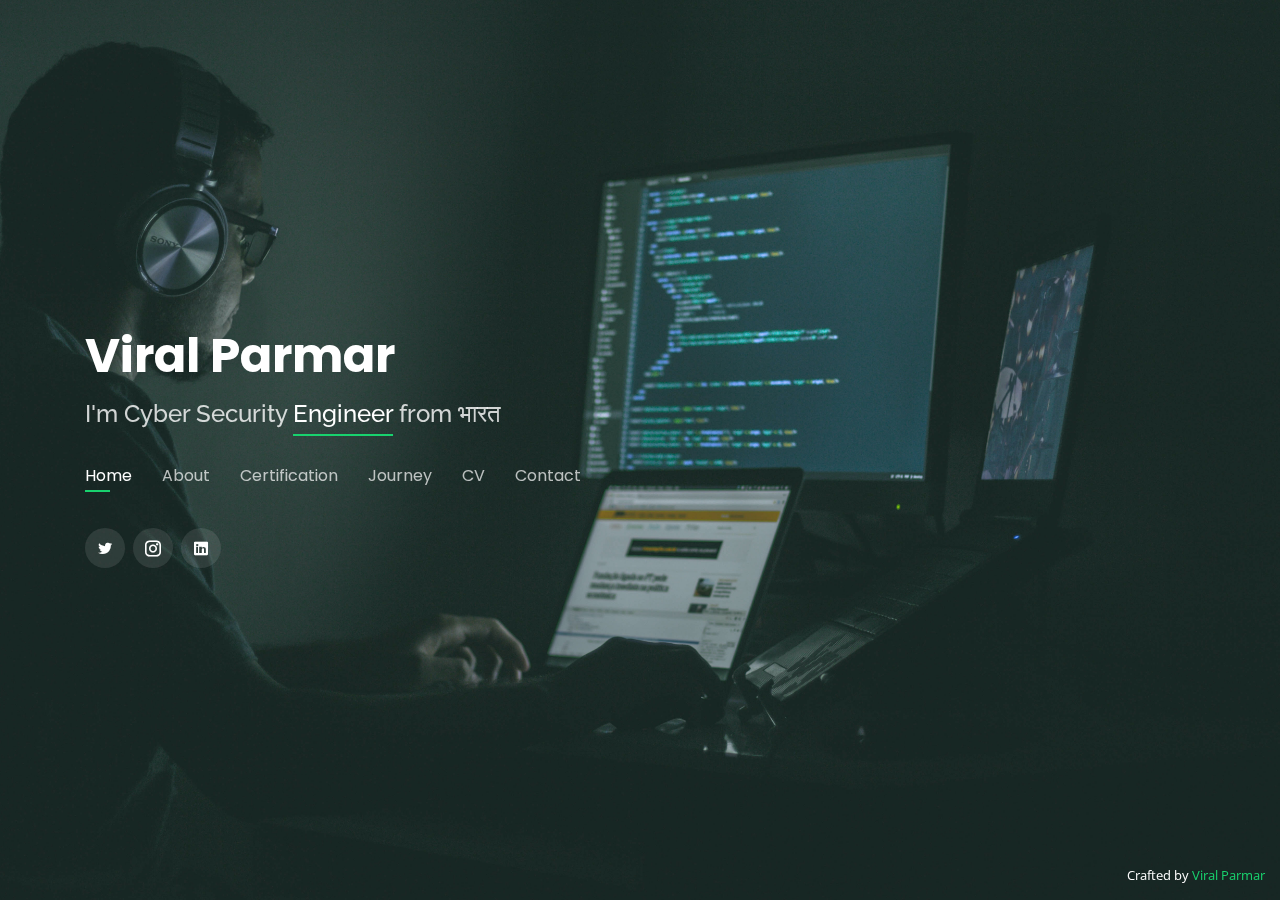
==== commit b5bf833f: "Update index.html" ====
--- a/index.html
+++ b/index.html
@@ -34,7 +34,7 @@
     <div class="container">
 
       <h1><a href="index.html">Viral Parmar</a></h1>
-      <h2>I'm Cyber Security <span>Consultant</span> from भारत</h2>
+      <h2>I'm Cyber Security <span>Engineer</span> from भारत</h2>
 
       <nav class="nav-menu d-none d-lg-block">
         <ul>
@@ -89,7 +89,7 @@
             <div class="col-lg-6">
               <ul>
                 <li><i class="icofont-rounded-right"></i> <strong>Degree:</strong> BTech - CSE with Specialized in CyberSecurity</li>
-                <li><i class="icofont-rounded-right"></i> <strong>Email:</strong> <a href="mailto:parmarviral93@gmail.com">Parmarviral93@gmail.com</a></li>
+                <li><i class="icofont-rounded-right"></i> <strong>Email:</strong> <a href="mailto:vral_parmar@pm.me">vral_parmar@pm.me</a></li>
               </ul>
             </div>
           </div>
@@ -111,75 +111,24 @@
       <div class="row skills-content">
 
         <div class="col-lg-6">
+        <div class="progress">
+            <span class="skill">CTF</span>
+          </div>
+
+           <div class="progress">
+            <span class="skill">Configuration audit</span>
+          </div>
+        </div>
+
+        <div class="col-lg-6">
 
           <div class="progress">
-            <span class="skill">Vulnerability Assessment<i class="val">100%</i></span>
-            <div class="progress-bar-wrap">
-              <div class="progress-bar" role="progressbar" aria-valuenow="100" aria-valuemin="0" aria-valuemax="100">
-              </div>
-            </div>
+            <span class="skill">Linux and Shell</span>
           </div>
 
           <div class="progress">
-            <span class="skill">Penetration Testing <i class="val">90%</i></span>
-            <div class="progress-bar-wrap">
-              <div class="progress-bar" role="progressbar" aria-valuenow="90" aria-valuemin="0" aria-valuemax="100">
-              </div>
-            </div>
-          </div>
-
-          <div class="progress">
-            <span class="skill">Application security testing <i class="val">75%</i></span>
-            <div class="progress-bar-wrap">
-              <div class="progress-bar" role="progressbar" aria-valuenow="75" aria-valuemin="0" aria-valuemax="100">
-              </div>
-            </div>
-          </div>
-
-          <div class="progress">
-            <span class="skill">Cloud/Server Configuration audit <i class="val">45%</i></span>
-            <div class="progress-bar-wrap">
-              <div class="progress-bar" role="progressbar" aria-valuenow="45" aria-valuemin="0" aria-valuemax="100">
-              </div>
-            </div>
-          </div>
-
-        </div>
-
-        <div class="col-lg-6">
-
-          <div class="progress">
-            <span class="skill">Linux and Shell <i class="val">80%</i></span>
-            <div class="progress-bar-wrap">
-              <div class="progress-bar" role="progressbar" aria-valuenow="80" aria-valuemin="0" aria-valuemax="100">
-              </div>
-            </div>
-          </div>
-
-          <div class="progress">
-            <span class="skill">Risk Assessment <i class="val">90%</i></span>
-            <div class="progress-bar-wrap">
-              <div class="progress-bar" role="progressbar" aria-valuenow="90" aria-valuemin="0" aria-valuemax="100">
-              </div>
-            </div>
-          </div>
-
-          <div class="progress">
-            <span class="skill">Network Penetration testing <i class="val">88%</i></span>
-            <div class="progress-bar-wrap">
-              <div class="progress-bar" role="progressbar" aria-valuenow="88" aria-valuemin="0" aria-valuemax="100">
-              </div>
-            </div>
-          </div>
-
-          <div class="progress">
-            <span class="skill">Red Team Engagement <i class="val">60%</i></span>
-            <div class="progress-bar-wrap">
-              <div class="progress-bar" role="progressbar" aria-valuenow="60" aria-valuemin="0" aria-valuemax="100">
-              </div>
-            </div>
-          </div>
-
+            <span class="skill">Risk Assessment</span>
+          </div>
         </div>
 
       </div>
@@ -1063,29 +1012,6 @@
             </div>
           </div>
         </div>
-        <div class="col mt-4 d-flex align-items-stretch">
-          <div class="info-box">
-            <i class="bx bx-envelope"></i>
-            <div>
-            <h3>Email Me to get your organization attack surface report Free</h3>
-            <h3>This is a free one time service and wait for atleast 15 day after sending an email.</h3>
-          </div>
-            <p>
-              <ul>
-                <b>Benefits Section:</b>
-                <li>Uncover hidden risks: "Our free attack surface assessment service scans your internet-facing assets to identify potential vulnerabilities attackers might exploit."</li>
-                <li>Prioritize remediation: "The report prioritizes vulnerabilities based on severity, allowing you to focus on the most critical issues first."</li>
-                <li>Gain valuable insights: "Learn about your overall attack surface complexity and potential attack vectors used by malicious actors."</li>
-                <li>No obligation: "This free service requires no commitment from you. Gain valuable insights before deciding on further action."</li>
-                <b>Important Notice Before Scanning:</b>
-                <li>Performing an attack surface scan simulates potential attacker behavior. Ensure you have explicit permission to scan the domain you submit. Scanning a domain without authorization may violate terms of service or even be illegal.
-                  By using this service, you confirm you have the necessary permissions to scan the provided domain.</li>
-                <li>To process your free attack surface assessment, please submit a valid email address associated with the domain you wish to scan</li>                
-              </ul>
-            </p>
-            <p>Please send email to: <a href="mailto:vral_parmar@pm.me">for free attack surface report</a></p>
-          </div>
-        </div>
       </div>
     </div>
   </section><!-- End Contact Section -->
